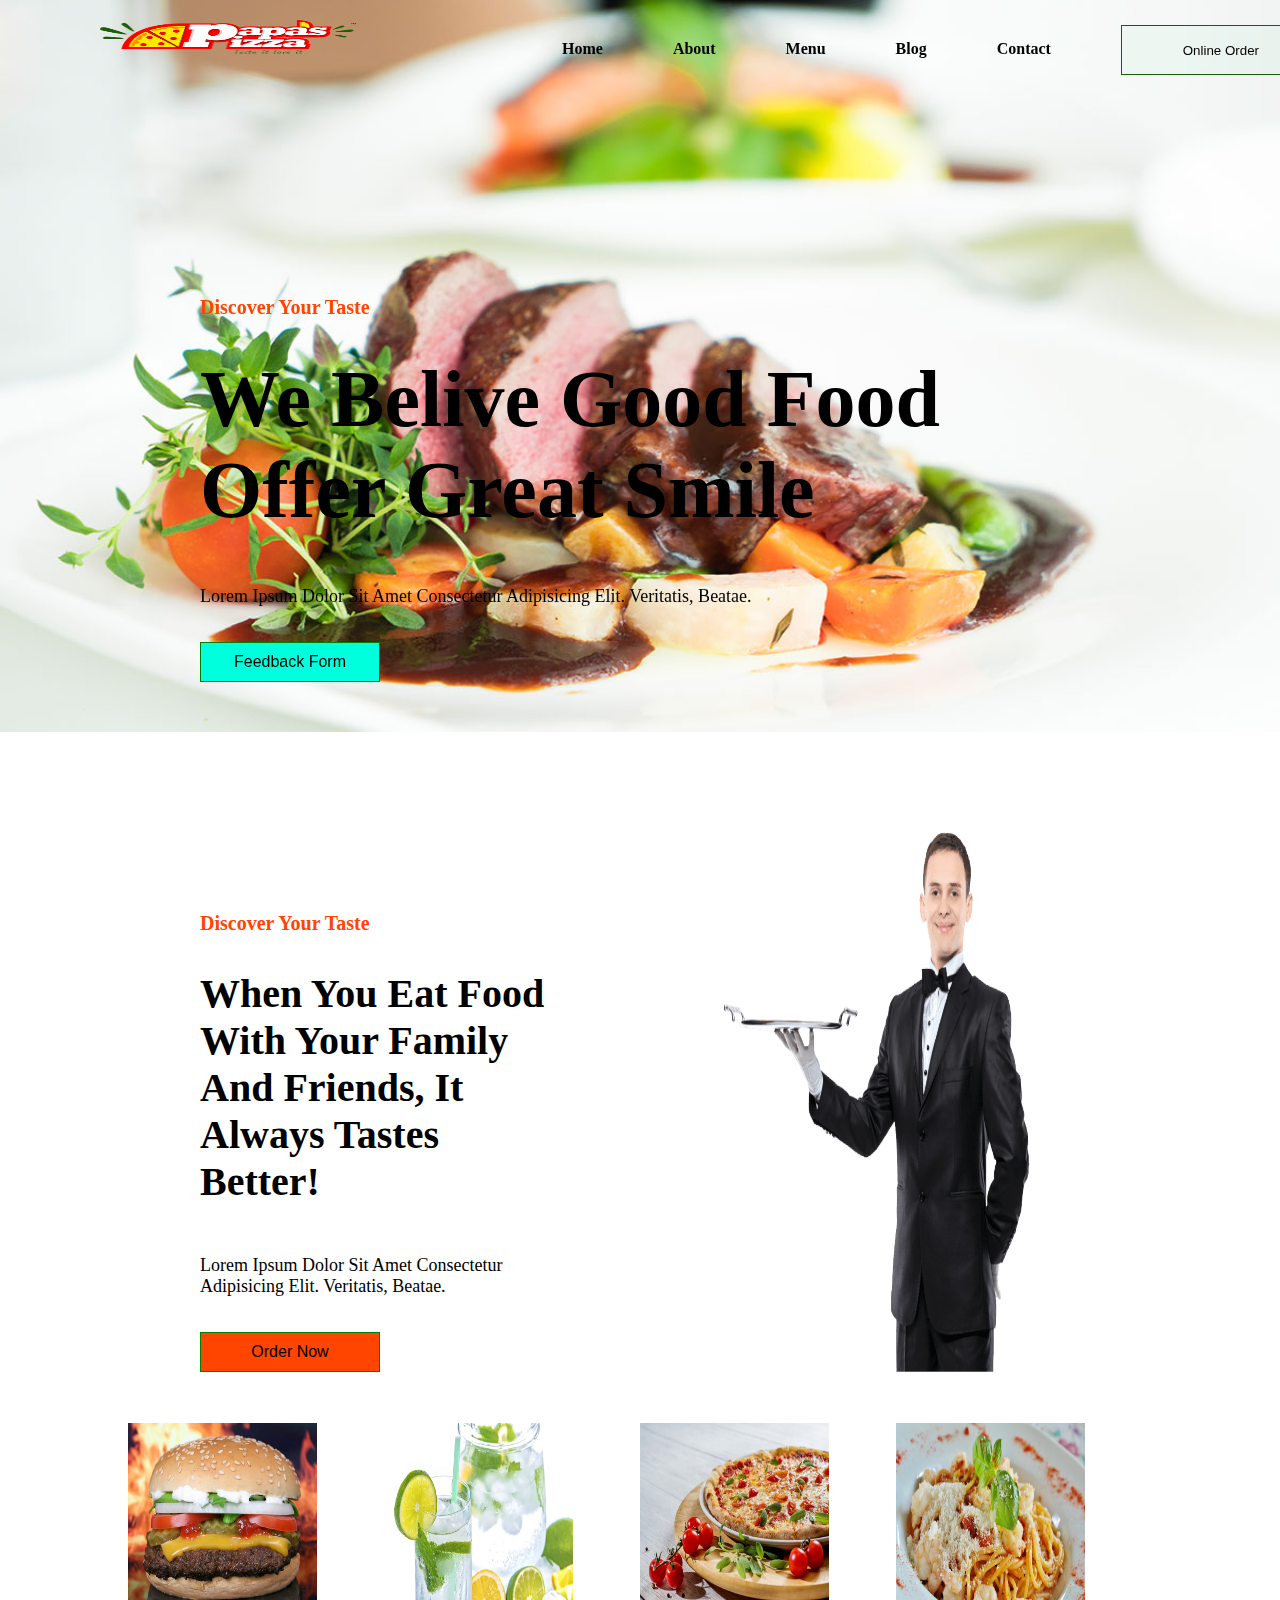
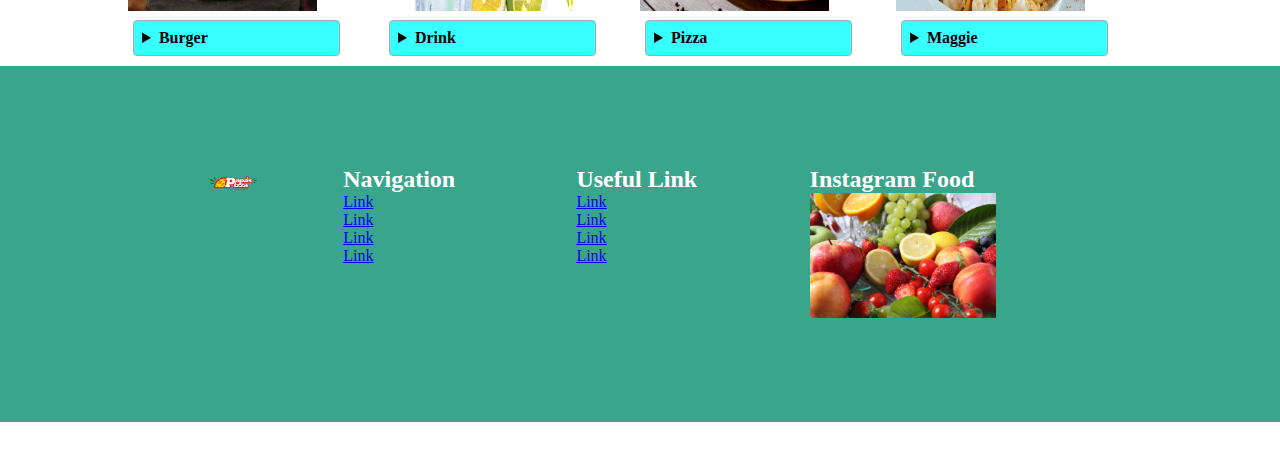
==== index.html @ 1828aa32 "geekster assignment" ====
<!DOCTYPE html>
<html lang="en">

<head>
    <meta charset="UTF-8">
    <meta http-equiv="X-UA-Compatible" content="IE=edge">
    <meta name="viewport" content="width=device-width, initial-scale=1.0">
    <title>PapasPizza Resturants</title>
    <link rel="preconnect" href="https://fonts.googleapis.com">
    <link rel="preconnect" href="https://fonts.gstatic.com" crossorigin>
    <link href="https://fonts.googleapis.com/css2?family=Nunito:ital,wght@0,200;0,300;0,400;0,500;1,600&display=swap" rel="stylesheet">
    <link rel="stylesheet" href="style.css">
</head>

<body>
    <!-- section-01 -->
    <section id="section-01">
        <div class="container">
            <nav class="navbar">
                <div class="logo">
                    <img src="./image/logo.png" alt="logo-PapasPizza">
                </div>
                <div class="menu">
                    <div class="link"><a href="http://">home</a></div>
                    <div class="link"><a href="http://">about</a></div>
                    <div class="link">
                        <a href="http://">menu</a>
                        <!-- <label for="menu-choice">menu</label>
                        <input list="menu-flavors" id="menu-choice" name="menu-choice" />
                        <datalist id="menu-flavors">
                            <option value="Chocolate">
                            <option value="Pizza">
                            <option value="Coconut">
                            <option value="Mint">
                            <option value="Strawberry">
                            <option value="Vanilla">
                        </datalist> -->
                    </div>
                    <div class="link"><a href="http://">blog</a></div>
                    <div class="link"><a href="http://">contact</a></div>

                    <div class="button">
                        <button type="submit">online order</button>
                    </div>
                </div>
            </nav>
            <div class="color">
                <div class="heropart">
                    <div class="hero">
                        <h3 class="h3">discover your taste</h3>
                        <h1>we belive good food<br> offer great smile</h1>
                        <p>Lorem ipsum dolor sit amet consectetur adipisicing elit. Veritatis, beatae.</p>
                        <button type="submit"><a href="./feedback/feedback.html">feedback form</a></button>
                    </div>
                </div>
            </div>
        </div>
    </section>
    <!-- section-02 -->
    <section id="section-02">
        <div class="mesh">
            <div class="content">
                <div class="hero">
                    <h3 class="h3">discover your taste</h3>
                    <h1>When you eat food with your family and friends, it always tastes better!</h1>
                    <p>Lorem ipsum dolor sit amet consectetur adipisicing elit. Veritatis, beatae.</p>
                    <button type="submit"><a href="http://">order now</a></button>
                </div>
            </div>
            <div class="img">
                <img src="./image/server.png" alt=" mesh img">
            </div>
        </div>
    </section>

    <!-- section-03 -->
    <section id="section-03">
        <div class="details">
            <div class="item">
                <div class="items-01 foods">
                    <img src="./image/burger.jpg" alt="">
                    <details>
                        <summary>burger</summary>
                        Maggi was the first to bring protein-rich legume meals to the market, and followed up with a ready-made soup based on legume meals in 1886. After that Julius Maggi introduced bouillon concentrates, first in capsules, then in cubes. In 1897, Julius Maggi
                        founded the company Maggi GmbH in Singen, Germany.
                    </details>
                </div>
                <div class="items-02 foods">
                    <img src="./image/nibu-drink.jpg" alt="">
                    <details>
                        <summary>drink</summary>
                        Maggi was the first to bring protein-rich legume meals to the market, and followed up with a ready-made soup based on legume meals in 1886. After that Julius Maggi introduced bouillon concentrates, first in capsules, then in cubes. In 1897, Julius Maggi
                        founded the company Maggi GmbH in Singen, Germany.
                    </details>
                </div>
                <div class="items-03 foods">
                    <img src="./image/pizza.jpg" alt="">
                    <details>
                        <summary>pizza</summary>
                        Maggi was the first to bring protein-rich legume meals to the market, and followed up with a ready-made soup based on legume meals in 1886. After that Julius Maggi introduced bouillon concentrates, first in capsules, then in cubes. In 1897, Julius Maggi
                        founded the company Maggi GmbH in Singen, Germany.
                    </details>
                </div>
                <div class="items-04 foods">
                    <img src="./image/maggie.jpg" alt="">
                    <details>
                        <summary>maggie</summary>
                        Maggi was the first to bring protein-rich legume meals to the market, and followed up with a ready-made soup based on legume meals in 1886. After that Julius Maggi introduced bouillon concentrates, first in capsules, then in cubes. In 1897, Julius Maggi
                        founded the company Maggi GmbH in Singen, Germany.
                    </details>
                </div>
            </div>
        </div>
    </section>

    <!-- section-04 -->
    <section id="section-04">
        <footer>
            <div class="footer">
                <div class="footer-links">
                    <div class="logo">
                        <img src="./image/logo.png" alt="logo-PapasPizza">
                    </div>
                </div>
                <div class="footer-links">
                    <h2>Navigation</h2>
                    <a href="http://">link</a><br>
                    <a href="http://">link</a><br>
                    <a href="http://">link</a><br>
                    <a href="http://">link</a>
                </div>
                <div class="footer-links">
                    <h2>useful link</h2>
                    <a href="http://">link</a><br>
                    <a href="http://">link</a><br>
                    <a href="http://">link</a><br>
                    <a href="http://">link</a>
                </div>
                <div class="footer-links">
                    <h2>instagram food</h2>
                    <img src="./image/instagram.jpg" alt="">
                </div>
            </div>
        </footer>
    </section>
</body>

</html>
---- style.css ----
* {
  margin: 0%;
  padding: 0%;
  text-transform: capitalize;
}

#section-01 .container {
  background-image: url("./image/hero-01.jpg"), -webkit-gradient(linear, left top, left bottom, from(#014beb), to(#d13531));
  background-image: url("./image/hero-01.jpg"), linear-gradient(#014beb, #d13531);
  -webkit-filter: blur(0.1px);
          filter: blur(0.1px);
  background-repeat: no-repeat;
  background-size: cover;
  padding-bottom: 50px;
}

#section-01 .container .navbar {
  padding-top: 10px;
  padding-bottom: 50px;
  display: -webkit-box;
  display: -ms-flexbox;
  display: flex;
}

#section-01 .container .navbar .logo {
  width: 40%;
}

#section-01 .container .navbar .logo img {
  width: 50%;
  height: 40%;
  cursor: pointer;
  margin: 10px 0px 0px 100px;
}

#section-01 .container .navbar .menu {
  display: -webkit-box;
  display: -ms-flexbox;
  display: flex;
  width: 60%;
}

#section-01 .container .navbar .menu div {
  margin: 15px 20px 0px 50px;
}

#section-01 .container .navbar .menu .button button {
  padding: 2px;
  width: 200px;
  height: 50px;
  border: 1px solid #146101;
  background: transparent;
  -webkit-transition: font-size 1s;
  transition: font-size 1s;
  cursor: pointer;
  background-color: rgba(26, 194, 104, 0.034);
  -webkit-transition: background-color 1s;
  transition: background-color 1s;
}

#section-01 .container .navbar .menu .button button:hover {
  border: 1px solid green;
  background-color: orangered;
  color: white;
  font-size: 20px;
}

#section-01 .container .navbar .menu .link {
  margin-top: 30px;
}

#section-01 .container .navbar .menu .link a {
  text-decoration: none;
  color: black;
  font-size: 17;
  font-weight: bold;
}

#section-01 .container .navbar .menu .link a:hover {
  background-color: #0400ff;
  color: white;
  padding: 3px 15px;
  font-size: 18px;
}

#section-01 .container .color .heropart .hero {
  margin: 150px 0px 0px 200px;
}

#section-01 .container .color .heropart .hero h3 {
  font-size: 20px;
  color: orangered;
  margin-bottom: 35px;
}

#section-01 .container .color .heropart .hero h1 {
  font-size: 80px;
  margin-bottom: 50px;
}

#section-01 .container .color .heropart .hero p {
  font-size: 18px;
  margin-bottom: 35px;
}

#section-01 .container .color .heropart .hero button {
  font-size: 16px;
  padding: 3px 10px;
  width: 180px;
  height: 40px;
  background-color: #00ffdd;
  color: #ffffff;
  border: 1px solid green;
}

#section-01 .container .color .heropart .hero button a {
  text-decoration: none;
  color: black;
}

#section-01 .container .color .heropart .hero button a:hover {
  color: white;
}

#section-01 .container .color .heropart .hero button:hover {
  background-color: green;
  color: white;
  padding: 3px 15px;
  font-size: 18px;
  -webkit-transition: background-color 1s;
  transition: background-color 1s;
}

#section-02 {
  width: 100%;
  padding-top: 100px;
  margin-bottom: 40px;
}

#section-02 .mesh {
  display: -webkit-box;
  display: -ms-flexbox;
  display: flex;
}

#section-02 .mesh .content .hero {
  margin: 80px 0px 0px 200px;
  width: 50%;
}

#section-02 .mesh .content .hero h3 {
  font-size: 20px;
  color: orangered;
  margin-bottom: 35px;
}

#section-02 .mesh .content .hero h1 {
  font-size: 40px;
  margin-bottom: 50px;
}

#section-02 .mesh .content .hero p {
  font-size: 18px;
  margin-bottom: 35px;
}

#section-02 .mesh .content .hero button {
  font-size: 16px;
  padding: 3px 10px;
  width: 180px;
  height: 40px;
  background-color: orangered;
  color: #ffffff;
  border: 1px solid green;
}

#section-02 .mesh .content .hero button a {
  text-decoration: none;
  color: black;
}

#section-02 .mesh .content .hero button a:hover {
  color: white;
}

#section-02 .mesh .content .hero button:hover {
  background-color: green;
  color: white;
  padding: 3px 15px;
  font-size: 18px;
  -webkit-transition: background-color 1s;
  transition: background-color 1s;
}

#section-02 .img {
  width: 50%;
  margin-right: 250px;
}

#section-02 .img img {
  width: 100%;
  height: 100%;
}

#section-03 {
  margin-bottom: 50px;
}

#section-03 .details {
  margin: 4% 10%;
}

#section-03 .details .item {
  display: -webkit-box;
  display: -ms-flexbox;
  display: flex;
}

#section-03 .details .item .foods {
  margin-right: 20px;
}

#section-03 .details .item .foods details {
  width: 80%;
  margin: 5px;
  background-color: rgba(0, 255, 255, 0.781);
  padding: 5px;
  text-align: justify;
}

#section-03 .details .item .foods details {
  border: 1px solid #aaa;
  border-radius: 4px;
  padding: .5em .5em 0;
}

#section-03 .details .item .foods summary {
  font-weight: bold;
  margin: -.5em -.5em 0;
  padding: .5em;
}

#section-03 .details .item .foods details[open] {
  padding: .5em;
}

#section-03 .details .item .foods details[open] summary {
  border-bottom: 1px solid #aaa;
  margin-bottom: .5em;
}

#section-03 .details .item .foods img {
  background-size: 100%;
  background-repeat: no-repeat;
  width: 80%;
  height: 98%;
}

#section-04 {
  background-color: #39a58a;
}

#section-04 footer {
  margin-top: 50px;
  color: white;
  padding: 100px 10px 100px 10px;
  margin: 50px 100px;
}

#section-04 footer .footer {
  display: -webkit-box;
  display: -ms-flexbox;
  display: flex;
}

#section-04 footer .footer .footer-links {
  width: 22%;
}

#section-04 footer .footer .footer-links img {
  width: 80%;
}

#section-04 footer .footer .footer-links .logo {
  width: 40%;
}

#section-04 footer .footer .footer-links .logo img {
  width: 50%;
  height: 40%;
  cursor: pointer;
  margin: 10px 0px 0px 100px;
}
/*# sourceMappingURL=style.css.map */
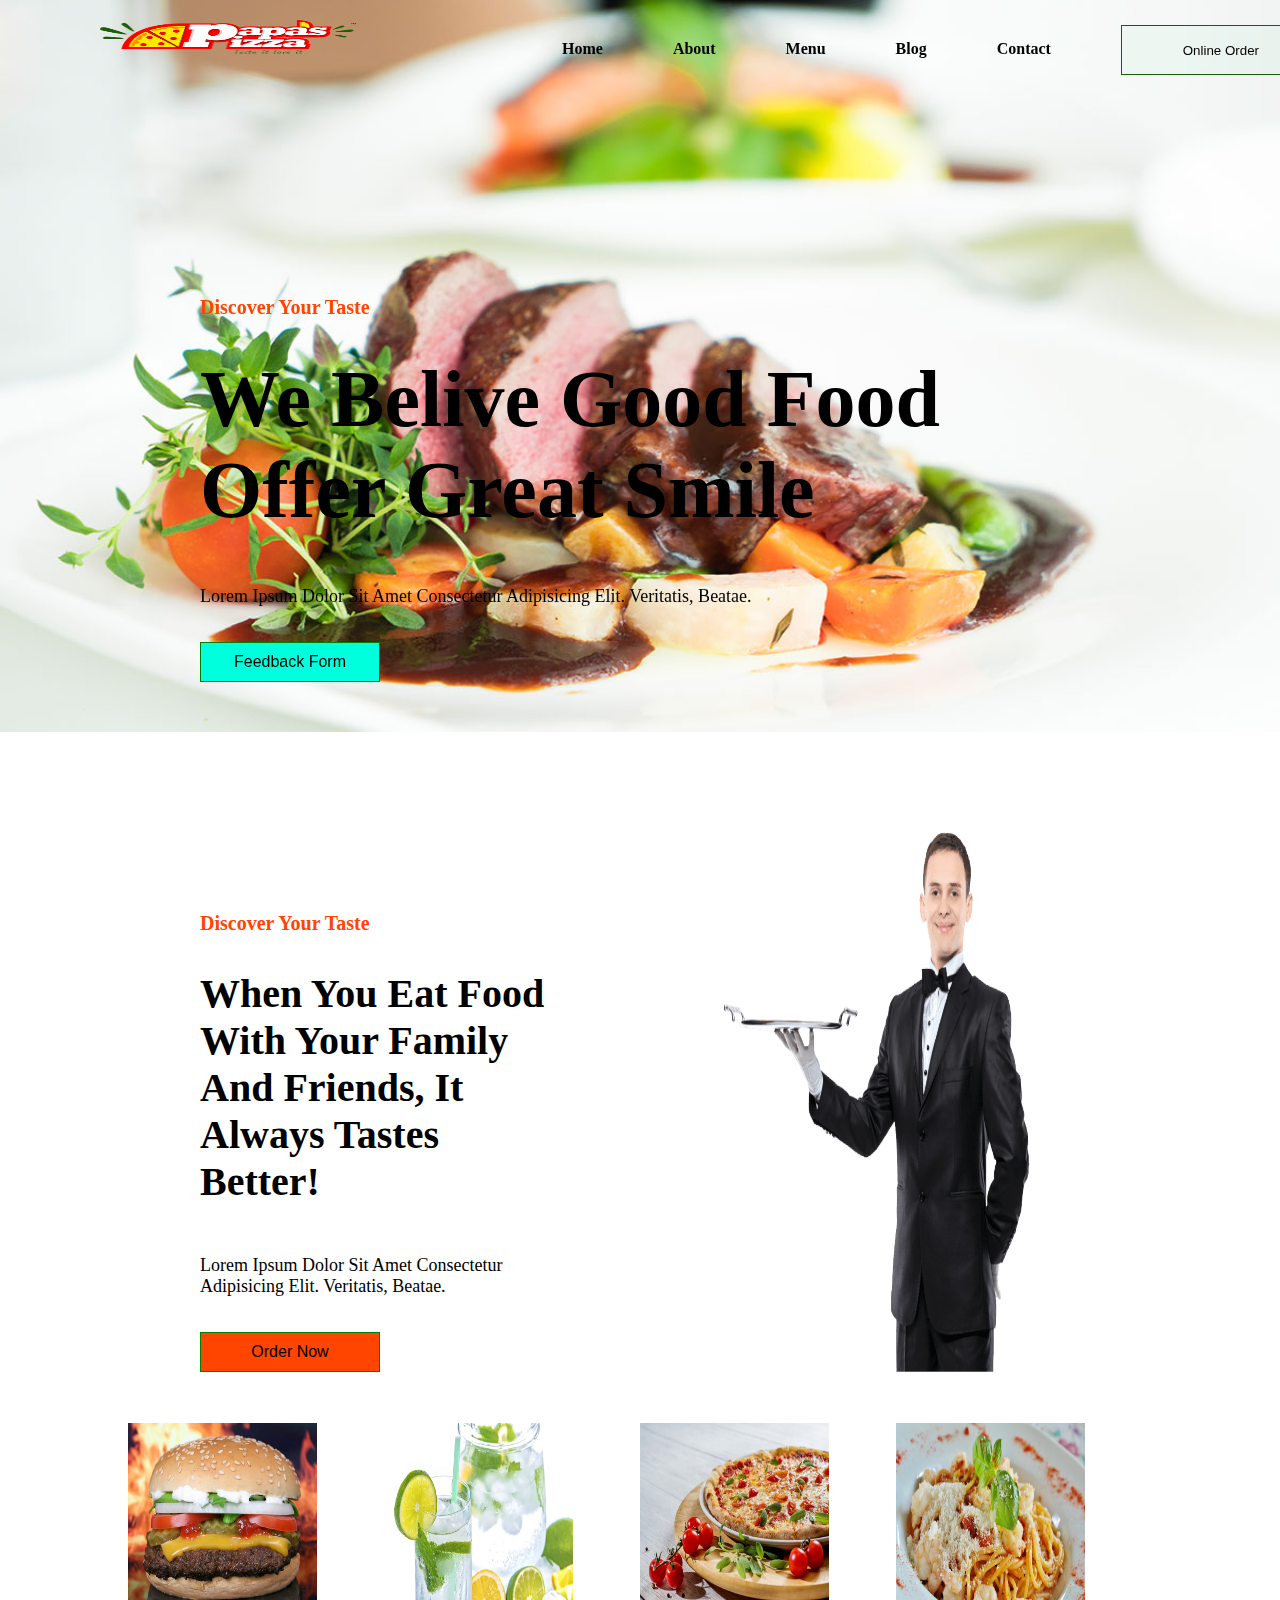
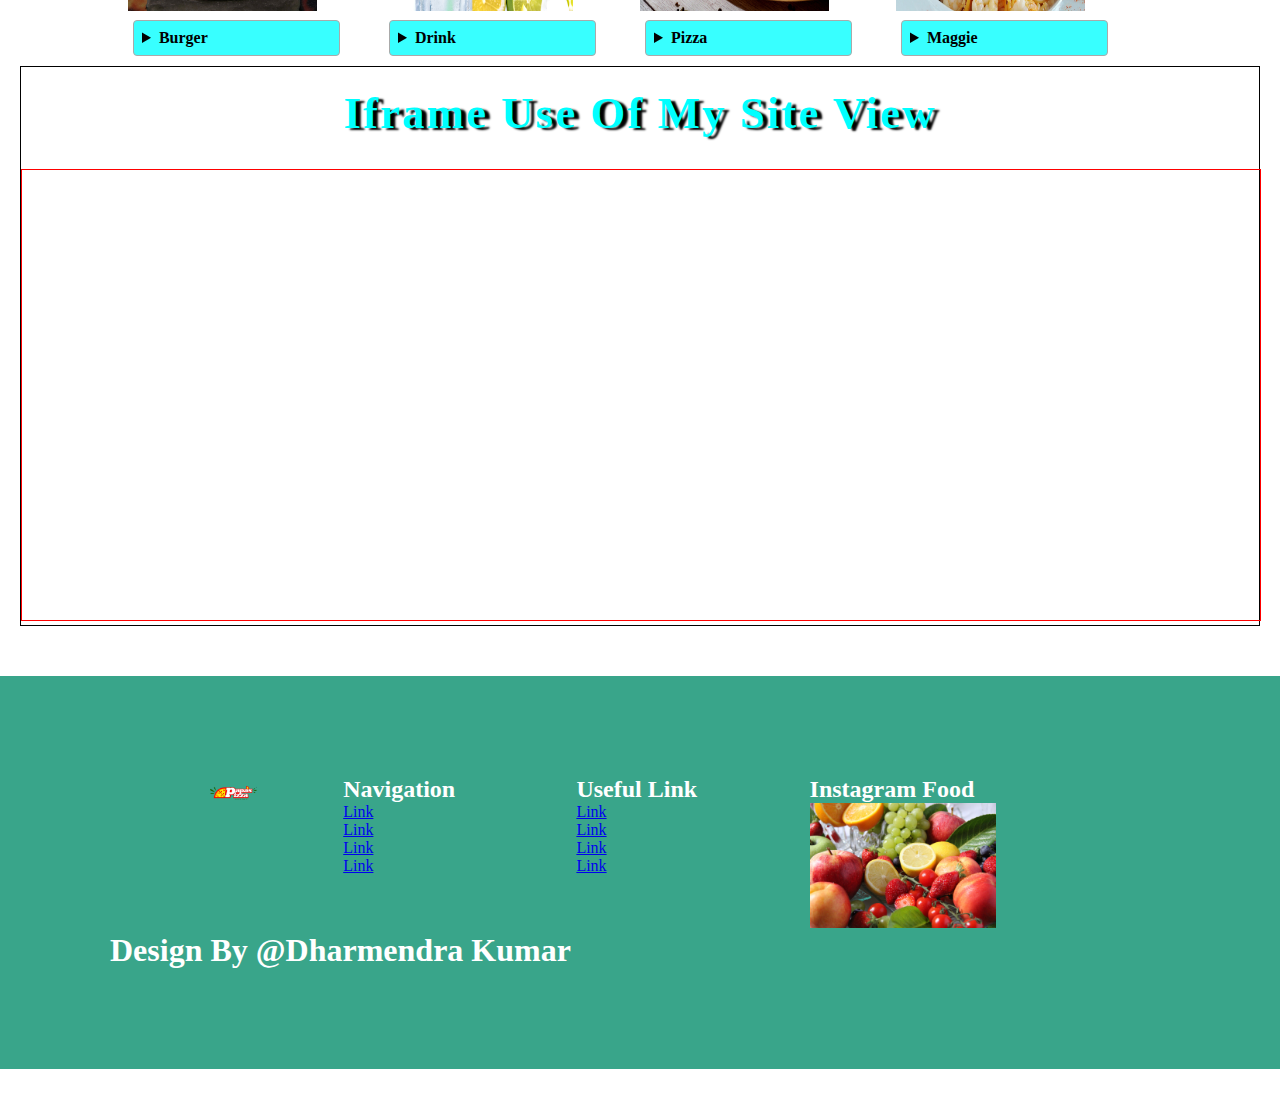
==== commit 848cb470: "update" ====
--- a/index.html
+++ b/index.html
@@ -112,6 +112,13 @@
             </div>
         </div>
     </section>
+    <!-- iframe -->
+    <section id="frame">
+        <div class="frame">
+            <h1>Iframe use of my site view</h1>
+            <iframe src="https://dharmendra-code.github.io/edu-game-fun.github.io/" frameborder="0"></iframe>
+        </div>
+    </section>
 
     <!-- section-04 -->
     <section id="section-04">
@@ -141,8 +148,13 @@
                     <img src="./image/instagram.jpg" alt="">
                 </div>
             </div>
+            <div>
+                <h1>Design by @Dharmendra Kumar</h1>
+            </div>
         </footer>
     </section>
 </body>
 
+</html>
+
 </html>--- a/style.css
+++ b/style.css
@@ -256,6 +256,28 @@
   height: 98%;
 }
 
+#frame .frame {
+  border: 1px solid black;
+  margin: 20px;
+}
+
+#frame .frame h1 {
+  text-align: center;
+  font-weight: bolder;
+  color: aqua;
+  font-size: 45px;
+  letter-spacing: 2px;
+  text-shadow: 5px 2px 2px black;
+  margin: 20px 0px 0px 0px;
+}
+
+#frame .frame iframe {
+  margin: 30px 30px 0px 0px;
+  width: 100%;
+  height: 50vh;
+  border: 1px solid red;
+}
+
 #section-04 {
   background-color: #39a58a;
 }
